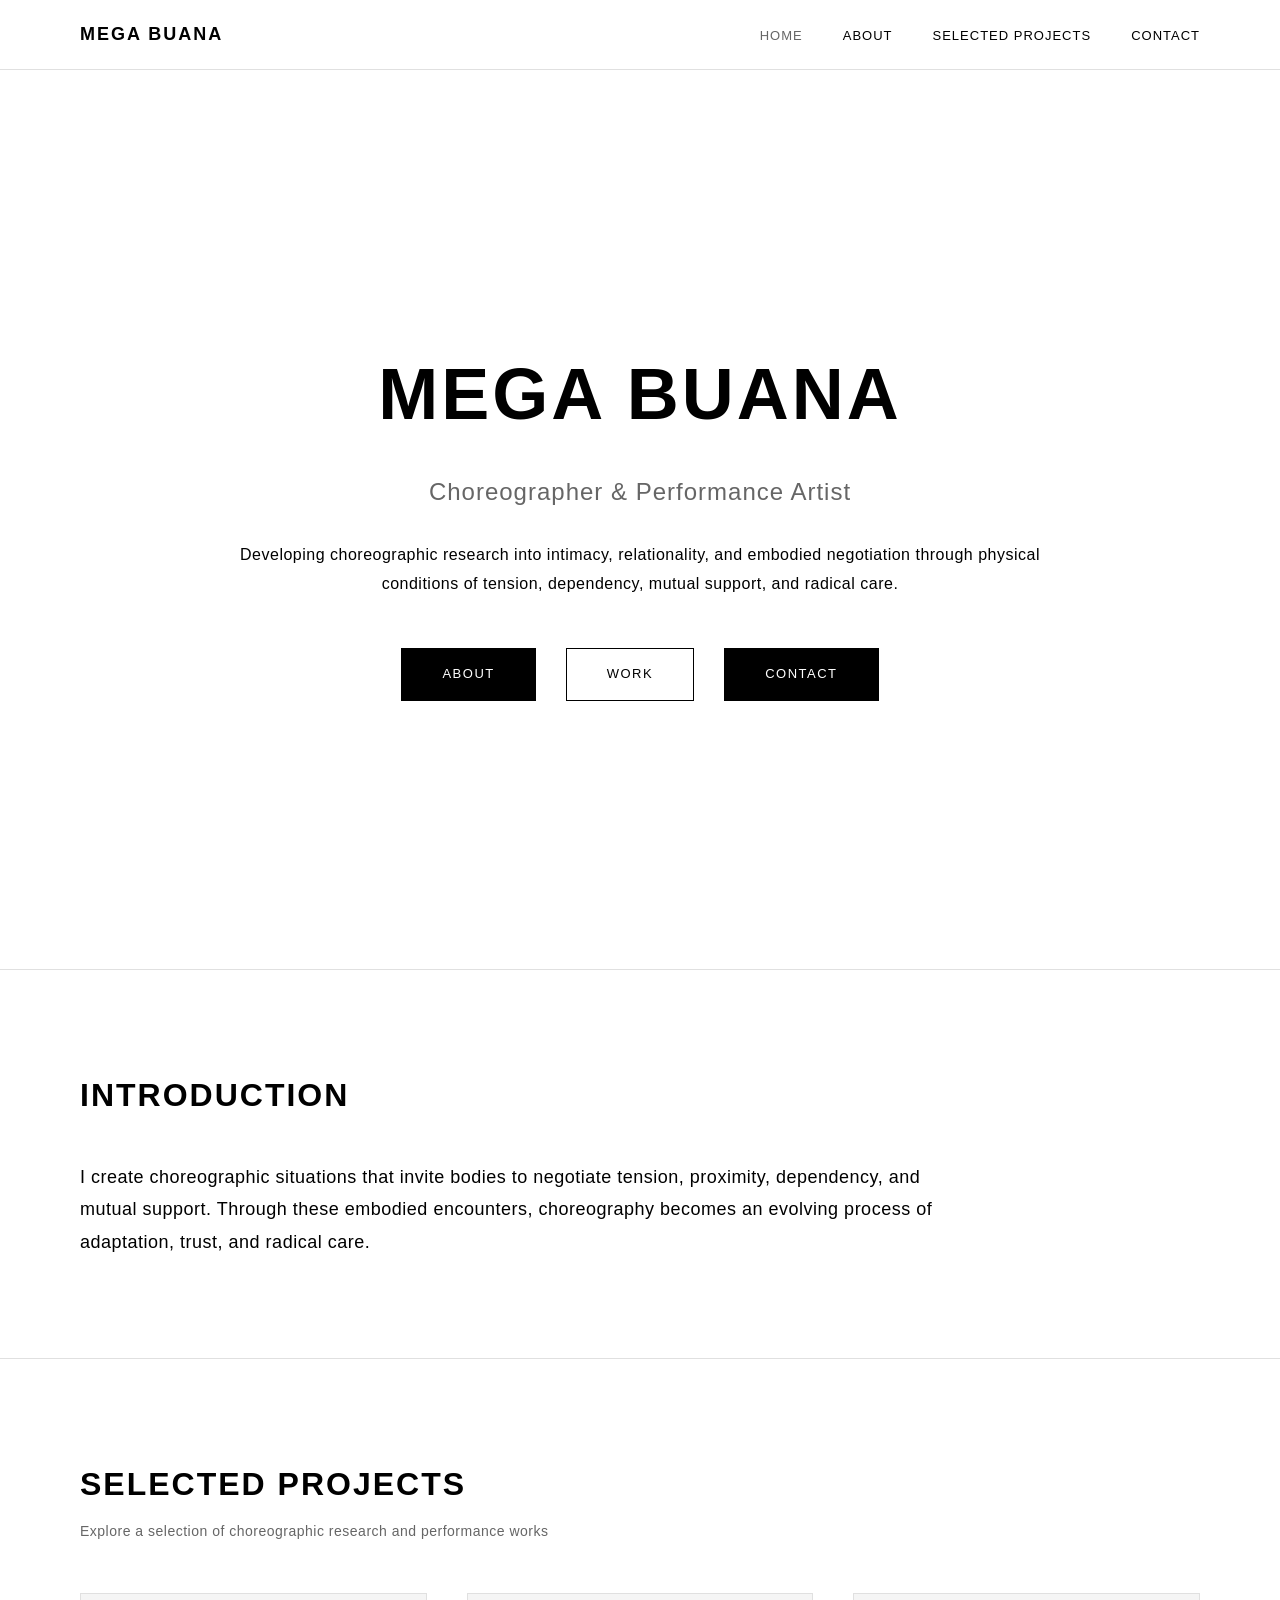
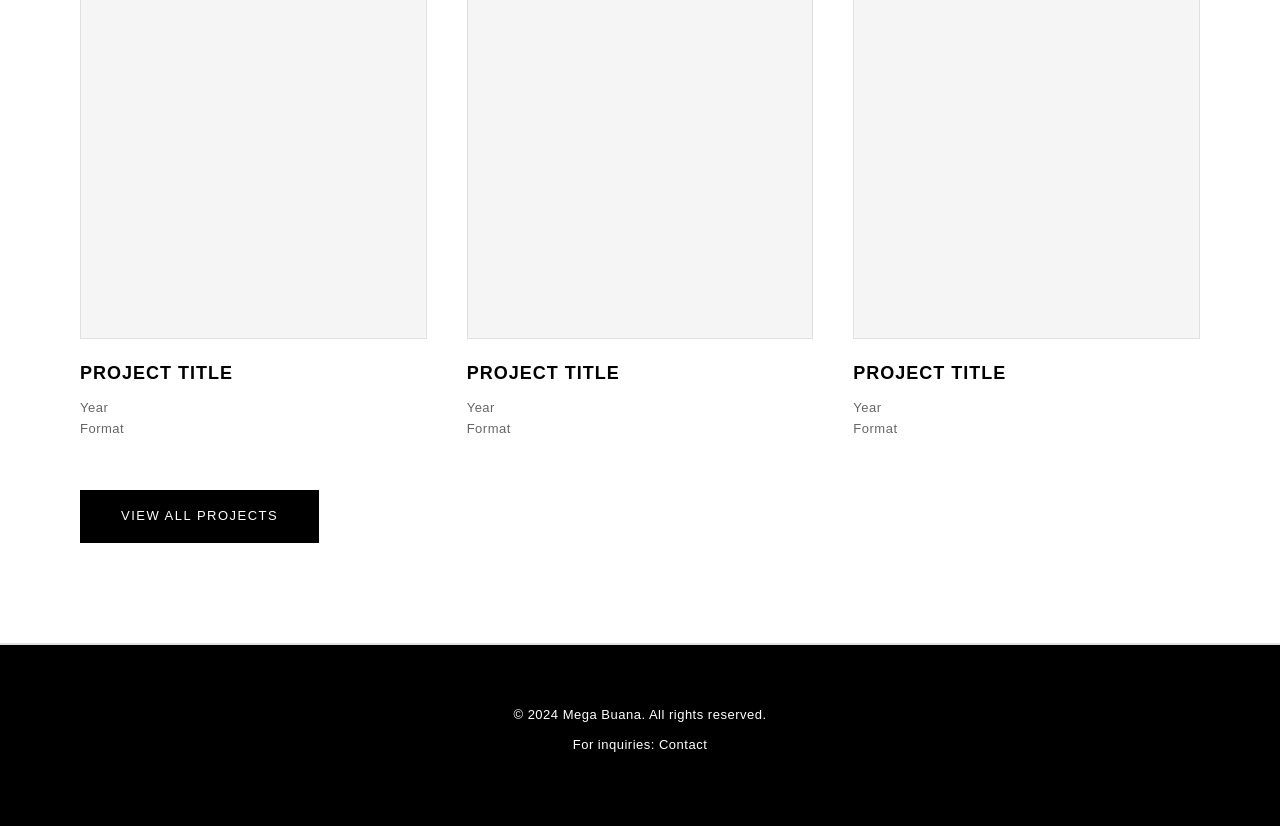
==== index.html @ 1544bd31 "Add professional portfolio website template" ====
<!DOCTYPE html>
<html lang="en">
<head>
    <meta charset="UTF-8">
    <meta name="viewport" content="width=device-width, initial-scale=1.0">
    <title>Mega Buana | Choreographer & Performance Artist</title>
    <link rel="stylesheet" href="styles.css">
</head>
<body>
    <!-- Navigation -->
    <nav class="navbar">
        <div class="nav-container">
            <a href="index.html" class="logo">MEGA BUANA</a>
            <ul class="nav-menu">
                <li><a href="index.html" class="nav-link active">HOME</a></li>
                <li><a href="about.html" class="nav-link">ABOUT</a></li>
                <li><a href="projects.html" class="nav-link">SELECTED PROJECTS</a></li>
                <li><a href="contact.html" class="nav-link">CONTACT</a></li>
            </ul>
        </div>
    </nav>

    <!-- Hero Section -->
    <section class="hero">
        <div class="hero-content">
            <h1>MEGA BUANA</h1>
            <p class="hero-subtitle">Choreographer & Performance Artist</p>
            <p class="hero-description">
                Developing choreographic research into intimacy, relationality, and embodied negotiation through physical conditions of tension, dependency, mutual support, and radical care.
            </p>
            <div class="hero-buttons">
                <a href="about.html" class="btn btn-primary">ABOUT</a>
                <a href="projects.html" class="btn btn-secondary">WORK</a>
                <a href="contact.html" class="btn btn-primary">CONTACT</a>
            </div>
        </div>
    </section>

    <!-- Introduction Section -->
    <section class="introduction">
        <div class="container">
            <h2>INTRODUCTION</h2>
            <p>
                I create choreographic situations that invite bodies to negotiate tension, proximity, dependency, and mutual support. Through these embodied encounters, choreography becomes an evolving process of adaptation, trust, and radical care.
            </p>
        </div>
    </section>

    <!-- Selected Projects Preview -->
    <section class="projects-preview">
        <div class="container">
            <h2>SELECTED PROJECTS</h2>
            <p class="section-subtitle">Explore a selection of choreographic research and performance works</p>
            <div class="projects-grid">
                <div class="project-card">
                    <div class="project-image placeholder"></div>
                    <div class="project-info">
                        <h3>Project Title</h3>
                        <p class="project-year">Year</p>
                        <p class="project-type">Format</p>
                    </div>
                </div>
                <div class="project-card">
                    <div class="project-image placeholder"></div>
                    <div class="project-info">
                        <h3>Project Title</h3>
                        <p class="project-year">Year</p>
                        <p class="project-type">Format</p>
                    </div>
                </div>
                <div class="project-card">
                    <div class="project-image placeholder"></div>
                    <div class="project-info">
                        <h3>Project Title</h3>
                        <p class="project-year">Year</p>
                        <p class="project-type">Format</p>
                    </div>
                </div>
            </div>
            <a href="projects.html" class="btn btn-primary">VIEW ALL PROJECTS</a>
        </div>
    </section>

    <!-- Footer -->
    <footer class="footer">
        <div class="container">
            <p>&copy; 2024 Mega Buana. All rights reserved.</p>
            <p>For inquiries: <a href="contact.html">Contact</a></p>
        </div>
    </footer>
</body>
</html>
---- styles.css ----
/* ===== GLOBAL STYLES ===== */
* {
    margin: 0;
    padding: 0;
    box-sizing: border-box;
}

:root {
    --primary-color: #000000;
    --secondary-color: #ffffff;
    --accent-color: #666666;
    --border-color: #e0e0e0;
    --font-family: 'Segoe UI', Tahoma, Geneva, Verdana, sans-serif;
    --font-serif: 'Georgia', 'Times New Roman', serif;
}

html {
    scroll-behavior: smooth;
}

body {
    font-family: var(--font-family);
    color: var(--primary-color);
    background-color: var(--secondary-color);
    line-height: 1.6;
    letter-spacing: 0.5px;
}

.container {
    max-width: 1200px;
    margin: 0 auto;
    padding: 0 40px;
}

/* ===== NAVIGATION ===== */
.navbar {
    position: sticky;
    top: 0;
    background-color: var(--secondary-color);
    border-bottom: 1px solid var(--border-color);
    z-index: 100;
}

.nav-container {
    max-width: 1200px;
    margin: 0 auto;
    padding: 20px 40px;
    display: flex;
    justify-content: space-between;
    align-items: center;
}

.logo {
    font-size: 18px;
    font-weight: 700;
    letter-spacing: 2px;
    text-decoration: none;
    color: var(--primary-color);
}

.nav-menu {
    display: flex;
    list-style: none;
    gap: 40px;
}

.nav-link {
    text-decoration: none;
    color: var(--primary-color);
    font-size: 13px;
    letter-spacing: 1px;
    text-transform: uppercase;
    transition: color 0.3s ease;
    position: relative;
}

.nav-link:hover,
.nav-link.active {
    color: var(--accent-color);
}

/* ===== HERO SECTION ===== */
.hero {
    height: 100vh;
    display: flex;
    align-items: center;
    justify-content: center;
    text-align: center;
    border-bottom: 1px solid var(--border-color);
    background-color: var(--secondary-color);
}

.hero-content {
    max-width: 900px;
    padding: 60px 40px;
}

.hero-content h1 {
    font-size: 72px;
    font-weight: 700;
    letter-spacing: 3px;
    margin-bottom: 20px;
    text-transform: uppercase;
}

.hero-subtitle {
    font-size: 24px;
    font-weight: 300;
    letter-spacing: 1px;
    margin-bottom: 30px;
    color: var(--accent-color);
}

.hero-description {
    font-size: 16px;
    line-height: 1.8;
    margin-bottom: 50px;
    color: var(--primary-color);
    max-width: 800px;
    margin-left: auto;
    margin-right: auto;
}

.hero-buttons {
    display: flex;
    justify-content: center;
    gap: 30px;
    flex-wrap: wrap;
}

/* ===== BUTTONS ===== */
.btn {
    padding: 15px 40px;
    font-size: 13px;
    letter-spacing: 1.5px;
    text-transform: uppercase;
    text-decoration: none;
    cursor: pointer;
    border: none;
    transition: all 0.3s ease;
    display: inline-block;
}

.btn-primary {
    background-color: var(--primary-color);
    color: var(--secondary-color);
    border: 1px solid var(--primary-color);
}

.btn-primary:hover {
    background-color: var(--secondary-color);
    color: var(--primary-color);
}

.btn-secondary {
    background-color: var(--secondary-color);
    color: var(--primary-color);
    border: 1px solid var(--primary-color);
}

.btn-secondary:hover {
    background-color: var(--primary-color);
    color: var(--secondary-color);
}

/* ===== INTRODUCTION SECTION ===== */
.introduction {
    padding: 100px 0;
    border-bottom: 1px solid var(--border-color);
}

.introduction h2 {
    font-size: 32px;
    font-weight: 700;
    letter-spacing: 2px;
    text-transform: uppercase;
    margin-bottom: 40px;
}

.introduction p {
    font-size: 18px;
    line-height: 1.8;
    max-width: 900px;
    color: var(--primary-color);
}

/* ===== PROJECTS PREVIEW ===== */
.projects-preview {
    padding: 100px 0;
    border-bottom: 1px solid var(--border-color);
}

.projects-preview h2 {
    font-size: 32px;
    font-weight: 700;
    letter-spacing: 2px;
    text-transform: uppercase;
    margin-bottom: 10px;
}

.section-subtitle {
    font-size: 14px;
    color: var(--accent-color);
    margin-bottom: 50px;
    letter-spacing: 0.5px;
}

.projects-grid {
    display: grid;
    grid-template-columns: repeat(auto-fit, minmax(300px, 1fr));
    gap: 40px;
    margin-bottom: 50px;
}

.project-card {
    text-decoration: none;
    color: var(--primary-color);
    transition: all 0.3s ease;
}

.project-card:hover {
    opacity: 0.7;
}

.project-image {
    width: 100%;
    aspect-ratio: 1;
    background-color: var(--border-color);
    margin-bottom: 20px;
}

.project-info h3 {
    font-size: 18px;
    font-weight: 600;
    margin-bottom: 10px;
    text-transform: uppercase;
    letter-spacing: 1px;
}

.project-year,
.project-type {
    font-size: 13px;
    color: var(--accent-color);
    letter-spacing: 0.5px;
}

/* ===== ABOUT SECTION ===== */
.about {
    padding: 100px 0;
}

.about h1 {
    font-size: 48px;
    font-weight: 700;
    letter-spacing: 2px;
    text-transform: uppercase;
    margin-bottom: 60px;
    border-bottom: 1px solid var(--border-color);
    padding-bottom: 40px;
}

.about-content,
.artist-statement,
.cv-section {
    margin-bottom: 80px;
}

.about-content h2,
.artist-statement h2,
.cv-section h2 {
    font-size: 24px;
    font-weight: 600;
    letter-spacing: 1px;
    text-transform: uppercase;
    margin-bottom: 30px;
}

.about-content p,
.artist-statement p {
    font-size: 16px;
    line-height: 1.8;
    margin-bottom: 20px;
    color: var(--primary-color);
}

.cv-content h3 {
    font-size: 16px;
    font-weight: 600;
    text-transform: uppercase;
    margin-top: 30px;
    margin-bottom: 15px;
    letter-spacing: 1px;
}

.cv-content p {
    font-size: 15px;
    line-height: 1.7;
    margin-bottom: 10px;
}

/* ===== PROJECTS PAGE ===== */
.projects {
    padding: 100px 0;
}

.projects h1 {
    font-size: 48px;
    font-weight: 700;
    letter-spacing: 2px;
    text-transform: uppercase;
    margin-bottom: 60px;
    border-bottom: 1px solid var(--border-color);
    padding-bottom: 40px;
}

.projects-list {
    display: flex;
    flex-direction: column;
    gap: 100px;
}

.project-full {
    padding-bottom: 60px;
    border-bottom: 1px solid var(--border-color);
}

.project-full:last-child {
    border-bottom: none;
}

.project-header h2 {
    font-size: 32px;
    font-weight: 600;
    letter-spacing: 1.5px;
    text-transform: uppercase;
    margin-bottom: 10px;
}

.project-meta {
    font-size: 13px;
    color: var(--accent-color);
    letter-spacing: 0.5px;
    margin-bottom: 40px;
}

.project-credits h3,
.project-description h3,
.project-gallery h3,
.project-video h3 {
    font-size: 16px;
    font-weight: 600;
    text-transform: uppercase;
    margin-bottom: 15px;
    letter-spacing: 1px;
}

.project-credits {
    margin-bottom: 40px;
}

.project-credits ul {
    list-style: none;
}

.project-credits li {
    font-size: 15px;
    line-height: 1.8;
    margin-bottom: 8px;
}

.project-description {
    margin-bottom: 40px;
}

.project-description p {
    font-size: 15px;
    line-height: 1.8;
}

.gallery-grid {
    display: grid;
    grid-template-columns: repeat(auto-fit, minmax(250px, 1fr));
    gap: 20px;
    margin-bottom: 40px;
}

.gallery-item {
    width: 100%;
    aspect-ratio: 1;
    background-color: var(--border-color);
}

.project-video {
    margin-bottom: 40px;
}

.video-placeholder {
    width: 100%;
    aspect-ratio: 16 / 9;
    background-color: var(--border-color);
    display: flex;
    align-items: center;
    justify-content: center;
    color: var(--accent-color);
    font-size: 14px;
}

/* ===== CONTACT SECTION ===== */
.contact {
    padding: 100px 0;
}

.contact h1 {
    font-size: 48px;
    font-weight: 700;
    letter-spacing: 2px;
    text-transform: uppercase;
    margin-bottom: 60px;
    border-bottom: 1px solid var(--border-color);
    padding-bottom: 40px;
}

.contact-content {
    max-width: 900px;
}

.contact-text {
    font-size: 18px;
    line-height: 1.8;
    margin-bottom: 60px;
}

.contact-details {
    display: grid;
    grid-template-columns: repeat(auto-fit, minmax(200px, 1fr));
    gap: 40px;
    margin-bottom: 60px;
    padding-bottom: 60px;
    border-bottom: 1px solid var(--border-color);
}

.contact-item h3 {
    font-size: 14px;
    font-weight: 600;
    text-transform: uppercase;
    letter-spacing: 1px;
    margin-bottom: 10px;
}

.contact-item a {
    color: var(--primary-color);
    text-decoration: none;
    font-size: 15px;
    transition: color 0.3s ease;
}

.contact-item a:hover {
    color: var(--accent-color);
}

.contact-form h3 {
    font-size: 20px;
    font-weight: 600;
    text-transform: uppercase;
    letter-spacing: 1px;
    margin-bottom: 30px;
}

.form-group {
    margin-bottom: 25px;
}

.form-group label {
    display: block;
    font-size: 13px;
    font-weight: 600;
    text-transform: uppercase;
    letter-spacing: 1px;
    margin-bottom: 8px;
}

.form-group input,
.form-group textarea {
    width: 100%;
    padding: 12px 15px;
    font-size: 14px;
    border: 1px solid var(--border-color);
    font-family: var(--font-family);
    transition: border-color 0.3s ease;
}

.form-group input:focus,
.form-group textarea:focus {
    outline: none;
    border-color: var(--primary-color);
}

/* ===== PLACEHOLDER ===== */
.placeholder {
    background-color: #f5f5f5;
    border: 1px solid var(--border-color);
    display: flex;
    align-items: center;
    justify-content: center;
    color: var(--accent-color);
    font-size: 13px;
}

/* ===== FOOTER ===== */
.footer {
    background-color: var(--primary-color);
    color: var(--secondary-color);
    padding: 60px 0;
    text-align: center;
    border-top: 1px solid var(--border-color);
}

.footer p {
    font-size: 13px;
    letter-spacing: 0.5px;
    margin-bottom: 10px;
}

.footer a {
    color: var(--secondary-color);
    text-decoration: none;
    transition: opacity 0.3s ease;
}

.footer a:hover {
    opacity: 0.7;
}

/* ===== RESPONSIVE DESIGN ===== */
@media (max-width: 768px) {
    .container {
        padding: 0 20px;
    }

    .nav-container {
        padding: 15px 20px;
    }

    .nav-menu {
        gap: 20px;
    }

    .nav-link {
        font-size: 11px;
    }

    .hero-content h1 {
        font-size: 48px;
    }

    .hero-subtitle {
        font-size: 18px;
    }

    .hero-description {
        font-size: 14px;
    }

    .hero-buttons {
        gap: 15px;
    }

    .btn {
        padding: 12px 30px;
        font-size: 11px;
    }

    .introduction h2,
    .projects-preview h2 {
        font-size: 24px;
    }

    .introduction p {
        font-size: 16px;
    }

    .projects-grid {
        grid-template-columns: 1fr;
        gap: 30px;
    }

    .about h1,
    .projects h1,
    .contact h1 {
        font-size: 36px;
    }

    .project-header h2 {
        font-size: 24px;
    }

    .contact-details {
        grid-template-columns: 1fr;
    }
}

@media (max-width: 480px) {
    .hero-content h1 {
        font-size: 36px;
        letter-spacing: 2px;
    }

    .hero-subtitle {
        font-size: 16px;
    }

    .hero-buttons {
        flex-direction: column;
        gap: 15px;
    }

    .btn {
        width: 100%;
        text-align: center;
    }

    .nav-menu {
        gap: 15px;
        flex-wrap: wrap;
    }
}
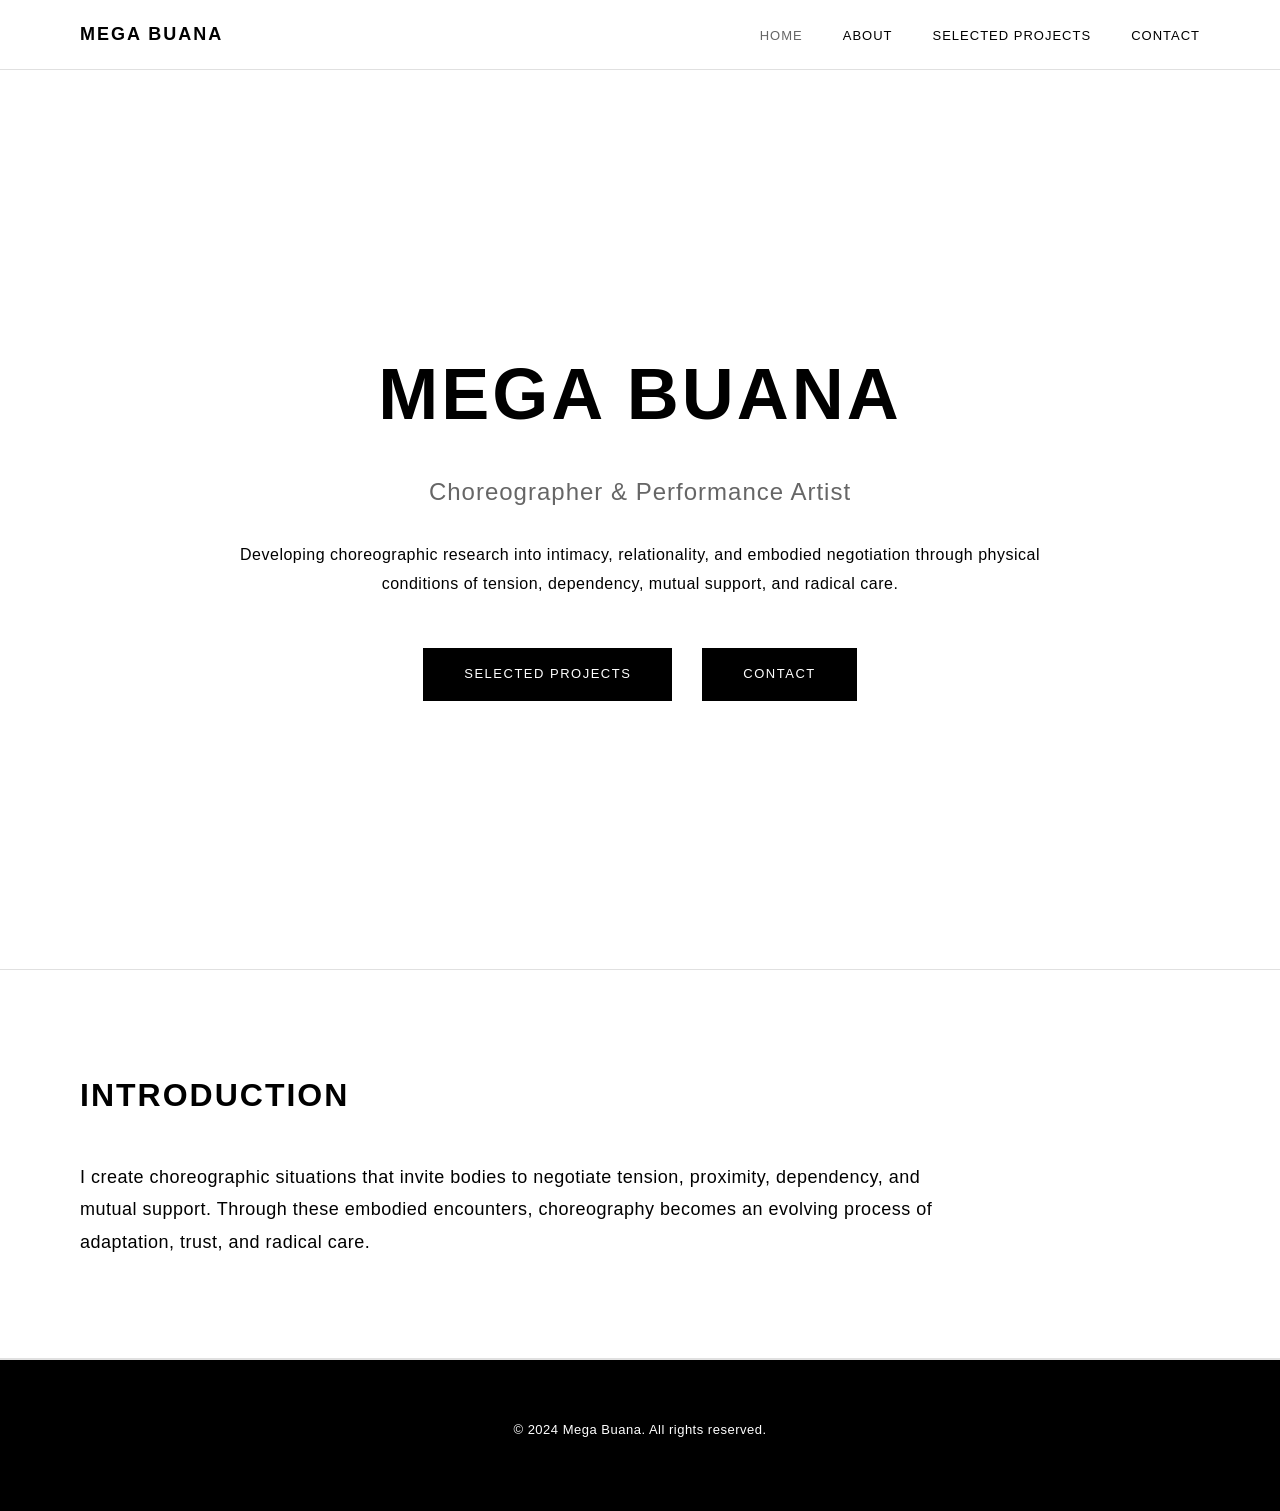
==== commit 1769974a: "Simplify to match exact structure provided - remove all unnecessary placeholders" ====
--- a/index.html
+++ b/index.html
@@ -29,9 +29,8 @@
                 Developing choreographic research into intimacy, relationality, and embodied negotiation through physical conditions of tension, dependency, mutual support, and radical care.
             </p>
             <div class="hero-buttons">
-                <a href="about.html" class="btn btn-primary">ABOUT</a>
-                <a href="projects.html" class="btn btn-secondary">WORK</a>
-                <a href="contact.html" class="btn btn-primary">CONTACT</a>
+                <a href="projects.html" class="btn btn-primary">Selected Projects</a>
+                <a href="contact.html" class="btn btn-primary">Contact</a>
             </div>
         </div>
     </section>
@@ -46,46 +45,10 @@
         </div>
     </section>
 
-    <!-- Selected Projects Preview -->
-    <section class="projects-preview">
-        <div class="container">
-            <h2>SELECTED PROJECTS</h2>
-            <p class="section-subtitle">Explore a selection of choreographic research and performance works</p>
-            <div class="projects-grid">
-                <div class="project-card">
-                    <div class="project-image placeholder"></div>
-                    <div class="project-info">
-                        <h3>Project Title</h3>
-                        <p class="project-year">Year</p>
-                        <p class="project-type">Format</p>
-                    </div>
-                </div>
-                <div class="project-card">
-                    <div class="project-image placeholder"></div>
-                    <div class="project-info">
-                        <h3>Project Title</h3>
-                        <p class="project-year">Year</p>
-                        <p class="project-type">Format</p>
-                    </div>
-                </div>
-                <div class="project-card">
-                    <div class="project-image placeholder"></div>
-                    <div class="project-info">
-                        <h3>Project Title</h3>
-                        <p class="project-year">Year</p>
-                        <p class="project-type">Format</p>
-                    </div>
-                </div>
-            </div>
-            <a href="projects.html" class="btn btn-primary">VIEW ALL PROJECTS</a>
-        </div>
-    </section>
-
     <!-- Footer -->
     <footer class="footer">
         <div class="container">
             <p>&copy; 2024 Mega Buana. All rights reserved.</p>
-            <p>For inquiries: <a href="contact.html">Contact</a></p>
         </div>
     </footer>
 </body>
--- a/styles.css
+++ b/styles.css
@@ -292,6 +292,17 @@
     letter-spacing: 1px;
 }
 
+.cv-content ul {
+    list-style: none;
+    padding-left: 0;
+}
+
+.cv-content li {
+    font-size: 15px;
+    line-height: 1.7;
+    margin-bottom: 10px;
+}
+
 .cv-content p {
     font-size: 15px;
     line-height: 1.7;
@@ -381,13 +392,22 @@
     display: grid;
     grid-template-columns: repeat(auto-fit, minmax(250px, 1fr));
     gap: 20px;
-    margin-bottom: 40px;
+    margin-bottom: 20px;
 }
 
 .gallery-item {
     width: 100%;
     aspect-ratio: 1;
     background-color: var(--border-color);
+    display: flex;
+    align-items: center;
+    justify-content: center;
+}
+
+.gallery-note {
+    font-size: 13px;
+    color: var(--accent-color);
+    margin-bottom: 40px;
 }
 
 .project-video {
@@ -480,19 +500,29 @@
 }
 
 .form-group input,
-.form-group textarea {
+.form-group textarea,
+.form-group select {
     width: 100%;
     padding: 12px 15px;
     font-size: 14px;
     border: 1px solid var(--border-color);
     font-family: var(--font-family);
     transition: border-color 0.3s ease;
+    background-color: var(--secondary-color);
+    color: var(--primary-color);
 }
 
 .form-group input:focus,
-.form-group textarea:focus {
+.form-group textarea:focus,
+.form-group select:focus {
     outline: none;
     border-color: var(--primary-color);
+}
+
+.form-note {
+    font-size: 13px;
+    color: var(--accent-color);
+    margin-top: 20px;
 }
 
 /* ===== PLACEHOLDER ===== */
